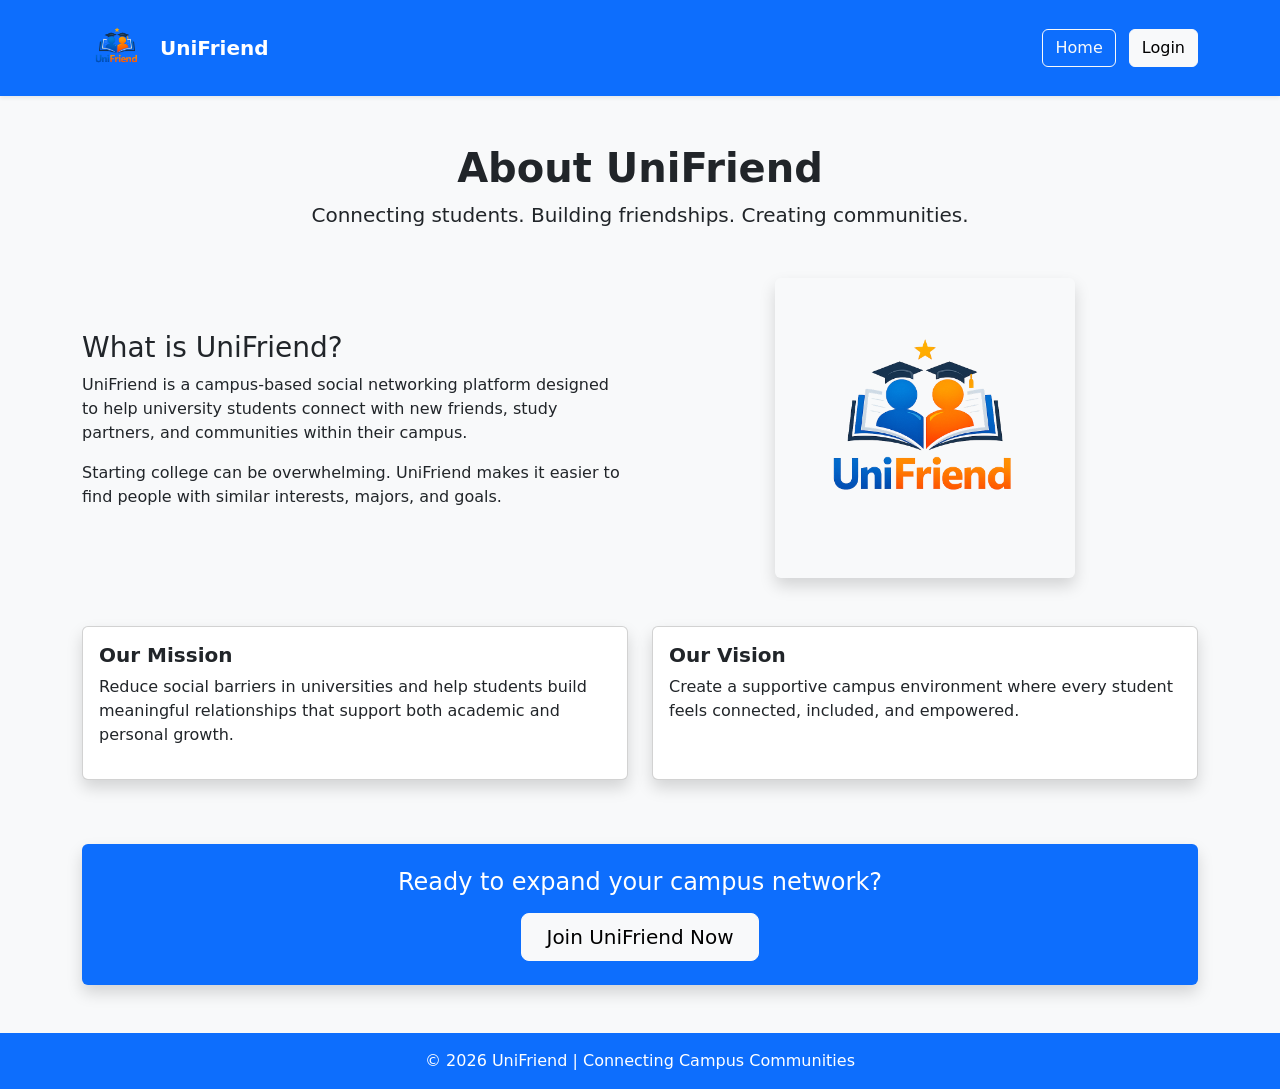
==== about.html @ 16f70837 "Add files via upload" ====
<!DOCTYPE html>
<html lang="en">
<head>
    <meta charset="UTF-8">
    <title>About - UniFriend</title>
    <meta name="viewport" content="width=device-width, initial-scale=1">

    <!-- Bootstrap -->
    <link href="https://cdn.jsdelivr.net/npm/bootstrap@5.3.2/dist/css/bootstrap.min.css" rel="stylesheet">
    <link rel="stylesheet" href="style.css">
</head>

<body class="page-layout">

<!-- Navbar -->
<nav class="navbar navbar-expand-lg navbar-dark bg-primary shadow-sm">
    <div class="container">
        
        <a class="navbar-brand d-flex align-items-center fw-bold" href="index.html">
            <img src="images/UniFriend.png" alt="UniFriend Logo" class="logo me-2">
            UniFriend
        </a>

        <div>
            <a href="index.html" class="btn btn-outline-light me-2">Home</a>
            <a href="login.html" class="btn btn-light">Login</a>
        </div>

    </div>
</nav>

<!-- Main Content -->
<div class="container mt-5 flex-grow-1 pb-5">

    <!-- Header -->
    <div class="text-center mb-5">
        <h1 class="fw-bold">About UniFriend</h1>
        <p class="lead">
            Connecting students. Building friendships. Creating communities.
        </p>
    </div>

    <!-- About Section -->
    <div class="row mb-5 align-items-center">

        <div class="col-md-6">
            <h3>What is UniFriend?</h3>
            <p>
                UniFriend is a campus-based social networking platform designed to help
                university students connect with new friends, study partners,
                and communities within their campus.
            </p>
            <p>
                Starting college can be overwhelming. UniFriend makes it easier
                to find people with similar interests, majors, and goals.
            </p>
        </div>

        <div class="col-md-6 text-center">
            <img 
                src="images/UniFriend.png" 
                class="img-fluid rounded shadow about-image" 
                alt="UniFriend Logo">
        </div>

    </div>

    <!-- Mission & Vision -->
    <div class="row mb-5">

        <div class="col-md-6 mb-3">
            <div class="card shadow h-100">
                <div class="card-body">
                    <h5 class="fw-bold">Our Mission</h5>
                    <p>
                        Reduce social barriers in universities and help students
                        build meaningful relationships that support both
                        academic and personal growth.
                    </p>
                </div>
            </div>
        </div>

        <div class="col-md-6 mb-3">
            <div class="card shadow h-100">
                <div class="card-body">
                    <h5 class="fw-bold">Our Vision</h5>
                    <p>
                        Create a supportive campus environment where every student
                        feels connected, included, and empowered.
                    </p>
                </div>
            </div>
        </div>

    </div>

    <!-- Call To Action -->
    <div class="text-center py-4 bg-primary text-white rounded shadow">
        <h4 class="mb-3">Ready to expand your campus network?</h4>
        <a href="signup.html" class="btn btn-light btn-lg px-4">
            Join UniFriend Now
        </a>
    </div>

</div>

<!-- Footer -->
<footer class="bg-primary text-white text-center py-3 mt-auto">
    © 2026 UniFriend | Connecting Campus Communities
</footer>

</body>
</html>
---- style.css ----
.page-layout {
    display: flex;
    flex-direction: column;
    min-height: 100vh;
    background-color: #f8f9fa;
}

.logo {
    height: 70px;
    width: auto;
}

.about-image {
    max-height: 300px;
    object-fit: contain;
}

.auth-page {
    background: linear-gradient(135deg, #0d6efd, #4dabf7);
    min-height: 100vh;
    display: flex;
    justify-content: center;
    align-items: center;
}

.auth-card {
    border-radius: 15px;
}

footer {
    margin-top: auto;
}
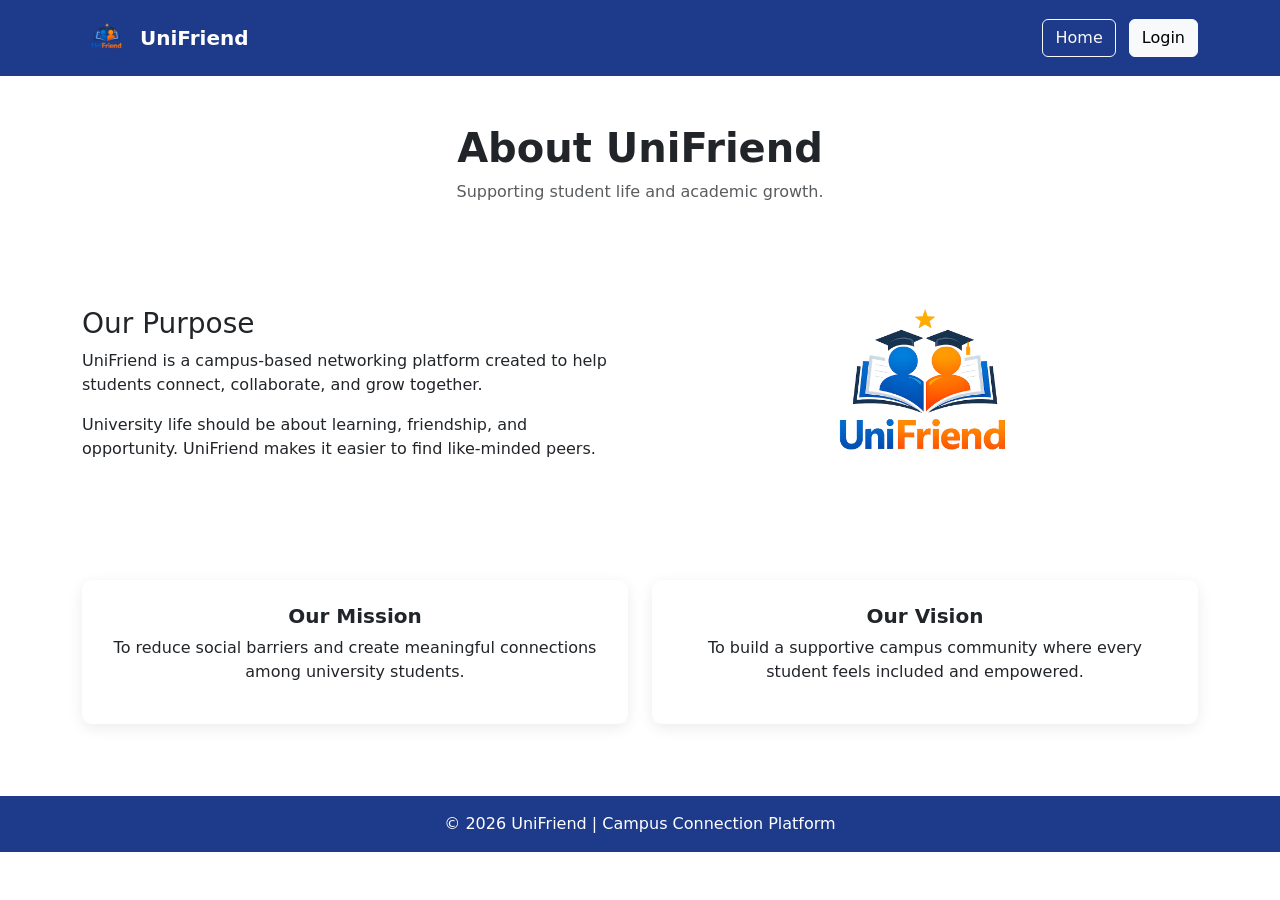
==== commit d8efe9f6: "Add files via upload" ====
--- a/about.html
+++ b/about.html
@@ -4,110 +4,81 @@
     <meta charset="UTF-8">
     <title>About - UniFriend</title>
     <meta name="viewport" content="width=device-width, initial-scale=1">
-
-    <!-- Bootstrap -->
+    
     <link href="https://cdn.jsdelivr.net/npm/bootstrap@5.3.2/dist/css/bootstrap.min.css" rel="stylesheet">
     <link rel="stylesheet" href="style.css">
 </head>
 
-<body class="page-layout">
+<body>
 
-<!-- Navbar -->
-<nav class="navbar navbar-expand-lg navbar-dark bg-primary shadow-sm">
+<nav class="navbar navbar-expand-lg navbar-dark campus-navbar">
     <div class="container">
-        
         <a class="navbar-brand d-flex align-items-center fw-bold" href="index.html">
-            <img src="images/UniFriend.png" alt="UniFriend Logo" class="logo me-2">
+            <img src="images/UniFriend.png" alt="Logo" class="logo me-2">
             UniFriend
         </a>
-
         <div>
             <a href="index.html" class="btn btn-outline-light me-2">Home</a>
             <a href="login.html" class="btn btn-light">Login</a>
         </div>
-
     </div>
 </nav>
 
-<!-- Main Content -->
-<div class="container mt-5 flex-grow-1 pb-5">
+<div class="container py-5">
 
-    <!-- Header -->
     <div class="text-center mb-5">
         <h1 class="fw-bold">About UniFriend</h1>
-        <p class="lead">
-            Connecting students. Building friendships. Creating communities.
-        </p>
+        <p class="text-muted">Supporting student life and academic growth.</p>
     </div>
 
-    <!-- About Section -->
-    <div class="row mb-5 align-items-center">
+    <div class="row align-items-center mb-5">
 
         <div class="col-md-6">
-            <h3>What is UniFriend?</h3>
+            <h3>Our Purpose</h3>
             <p>
-                UniFriend is a campus-based social networking platform designed to help
-                university students connect with new friends, study partners,
-                and communities within their campus.
+                UniFriend is a campus-based networking platform created to help
+                students connect, collaborate, and grow together.
             </p>
             <p>
-                Starting college can be overwhelming. UniFriend makes it easier
-                to find people with similar interests, majors, and goals.
+                University life should be about learning, friendship, and opportunity.
+                UniFriend makes it easier to find like-minded peers.
             </p>
         </div>
 
         <div class="col-md-6 text-center">
-            <img 
-                src="images/UniFriend.png" 
-                class="img-fluid rounded shadow about-image" 
-                alt="UniFriend Logo">
+            <img src="images/UniFriend.png" class="img-fluid about-image">
         </div>
 
     </div>
 
-    <!-- Mission & Vision -->
-    <div class="row mb-5">
+    <div class="row text-center">
 
-        <div class="col-md-6 mb-3">
-            <div class="card shadow h-100">
-                <div class="card-body">
-                    <h5 class="fw-bold">Our Mission</h5>
-                    <p>
-                        Reduce social barriers in universities and help students
-                        build meaningful relationships that support both
-                        academic and personal growth.
-                    </p>
-                </div>
+        <div class="col-md-6 mb-4">
+            <div class="campus-card p-4 h-100">
+                <h5 class="fw-bold">Our Mission</h5>
+                <p>
+                    To reduce social barriers and create meaningful connections
+                    among university students.
+                </p>
             </div>
         </div>
 
-        <div class="col-md-6 mb-3">
-            <div class="card shadow h-100">
-                <div class="card-body">
-                    <h5 class="fw-bold">Our Vision</h5>
-                    <p>
-                        Create a supportive campus environment where every student
-                        feels connected, included, and empowered.
-                    </p>
-                </div>
+        <div class="col-md-6 mb-4">
+            <div class="campus-card p-4 h-100">
+                <h5 class="fw-bold">Our Vision</h5>
+                <p>
+                    To build a supportive campus community where every student
+                    feels included and empowered.
+                </p>
             </div>
         </div>
 
     </div>
 
-    <!-- Call To Action -->
-    <div class="text-center py-4 bg-primary text-white rounded shadow">
-        <h4 class="mb-3">Ready to expand your campus network?</h4>
-        <a href="signup.html" class="btn btn-light btn-lg px-4">
-            Join UniFriend Now
-        </a>
-    </div>
-
 </div>
 
-<!-- Footer -->
-<footer class="bg-primary text-white text-center py-3 mt-auto">
-    © 2026 UniFriend | Connecting Campus Communities
+<footer class="campus-footer text-white text-center py-3">
+    © 2026 UniFriend | Campus Connection Platform
 </footer>
 
 </body>
--- a/style.css
+++ b/style.css
@@ -1,22 +1,36 @@
-.page-layout {
-    display: flex;
-    flex-direction: column;
-    min-height: 100vh;
-    background-color: #f8f9fa;
+.campus-navbar {
+    background-color: #1e3a8a;
+}
+
+.campus-footer {
+    background-color: #1e3a8a;
+}
+
+.campus-hero {
+    background: linear-gradient(rgba(30,58,138,0.85), rgba(30,58,138,0.85)),
+        url('https://images.unsplash.com/photo-1567878874047-4ee47c135328?q=80&w=1170&auto=format&fit=crop&ixlib=rb-4.1.0&ixid=M3wxMjA3fDB8MHxwaG90by1wYWdlfHx8fGVufDB8fHx8fA%3D%3D');
+    background-size: cover;
+    background-position: center;
+    min-height: 70vh;
 }
 
 .logo {
-    height: 70px;
-    width: auto;
+    height: 50px;
 }
 
-.about-image {
-    max-height: 300px;
-    object-fit: contain;
+.campus-card {
+    background-color: white;
+    border-radius: 10px;
+    box-shadow: 0 4px 15px rgba(0,0,0,0.08);
+    transition: 0.3s;
 }
 
-.auth-page {
-    background: linear-gradient(135deg, #0d6efd, #4dabf7);
+.campus-card:hover {
+    transform: translateY(-5px);
+}
+
+.auth-campus {
+    background: linear-gradient(135deg, #1e3a8a, #2563eb);
     min-height: 100vh;
     display: flex;
     justify-content: center;
@@ -25,8 +39,10 @@
 
 .auth-card {
     border-radius: 15px;
+    border: none;
+    box-shadow: 0 8px 25px rgba(0,0,0,0.15);
 }
 
-footer {
-    margin-top: auto;
+.about-image {
+    max-height: 280px;
 }
